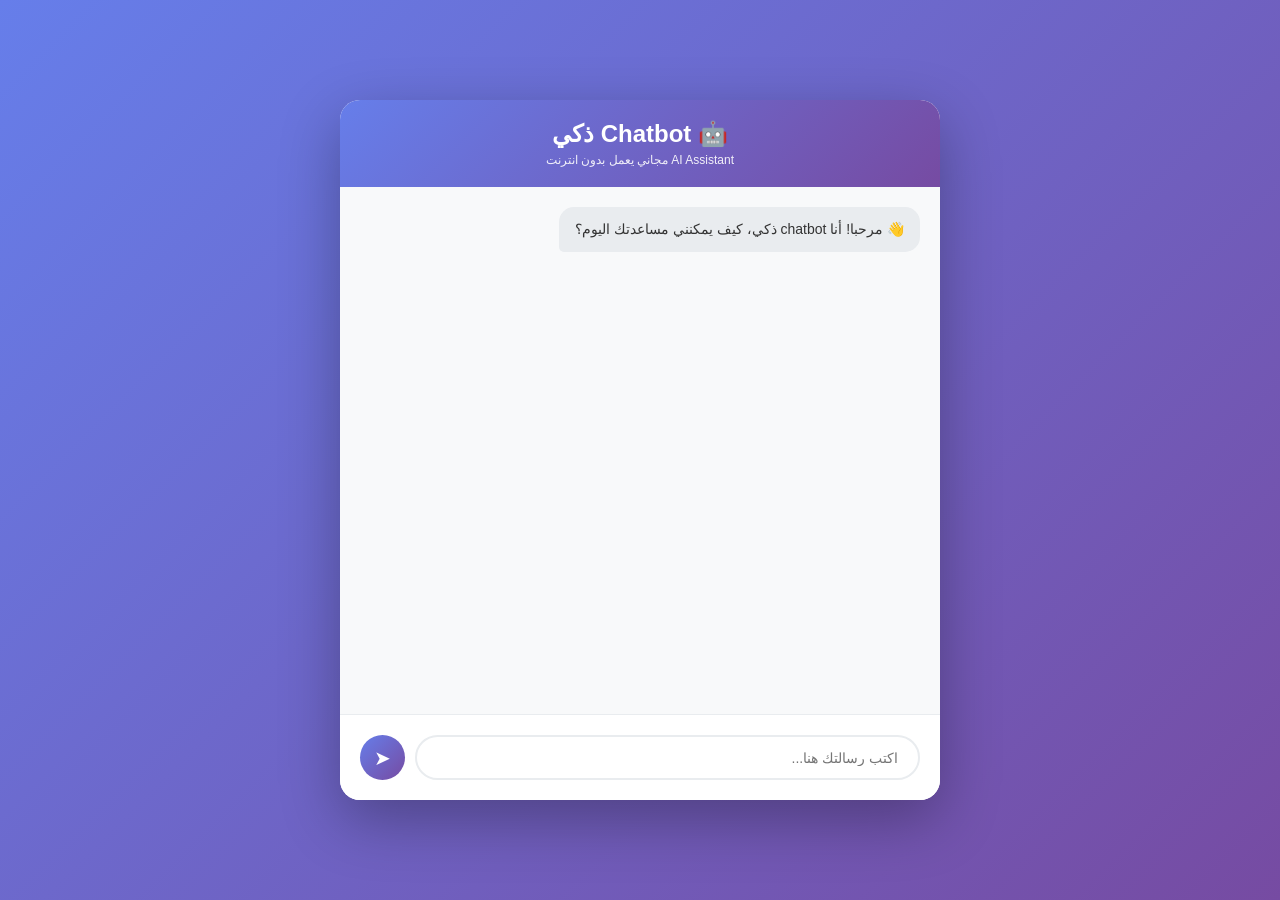
==== index.html @ 2962b030 "إضافة صفحة HTML الرئيسية للـ Chatbot" ====
<!DOCTYPE html>
<html lang="ar" dir="rtl">
<head>
    <meta charset="UTF-8">
    <meta name="viewport" content="width=device-width, initial-scale=1.0">
    <title>chatbot ذكي - AI Chatbot</title>
    <style>
        * {
            margin: 0;
            padding: 0;
            box-sizing: border-box;
        }

        body {
            font-family: 'Segoe UI', Tahoma, Geneva, Verdana, sans-serif;
            background: linear-gradient(135deg, #667eea 0%, #764ba2 100%);
            min-height: 100vh;
            display: flex;
            justify-content: center;
            align-items: center;
            padding: 20px;
        }

        .container {
            width: 100%;
            max-width: 600px;
            background: white;
            border-radius: 20px;
            box-shadow: 0 20px 60px rgba(0, 0, 0, 0.3);
            display: flex;
            flex-direction: column;
            height: 80vh;
            max-height: 700px;
            overflow: hidden;
        }

        .header {
            background: linear-gradient(135deg, #667eea 0%, #764ba2 100%);
            color: white;
            padding: 20px;
            text-align: center;
            box-shadow: 0 2px 10px rgba(0, 0, 0, 0.1);
        }

        .header h1 {
            font-size: 24px;
            margin-bottom: 5px;
        }

        .header p {
            font-size: 12px;
            opacity: 0.9;
        }

        .chat-box {
            flex: 1;
            overflow-y: auto;
            padding: 20px;
            background: #f8f9fa;
            display: flex;
            flex-direction: column;
            gap: 15px;
        }

        .message {
            display: flex;
            margin-bottom: 10px;
            animation: slideIn 0.3s ease-in-out;
        }

        @keyframes slideIn {
            from {
                opacity: 0;
                transform: translateY(10px);
            }
            to {
                opacity: 1;
                transform: translateY(0);
            }
        }

        .message.user {
            justify-content: flex-end;
        }

        .message.bot {
            justify-content: flex-start;
        }

        .message-content {
            max-width: 70%;
            padding: 12px 16px;
            border-radius: 15px;
            word-wrap: break-word;
            font-size: 14px;
            line-height: 1.5;
        }

        .user .message-content {
            background: linear-gradient(135deg, #667eea 0%, #764ba2 100%);
            color: white;
            border-bottom-right-radius: 5px;
        }

        .bot .message-content {
            background: #e9ecef;
            color: #333;
            border-bottom-left-radius: 5px;
        }

        .typing-indicator {
            display: flex;
            gap: 4px;
            padding: 12px 16px;
        }

        .typing-dot {
            width: 8px;
            height: 8px;
            border-radius: 50%;
            background: #667eea;
            animation: typing 1.4s infinite;
        }

        .typing-dot:nth-child(2) {
            animation-delay: 0.2s;
        }

        .typing-dot:nth-child(3) {
            animation-delay: 0.4s;
        }

        @keyframes typing {
            0%, 60%, 100% {
                opacity: 0.3;
            }
            30% {
                opacity: 1;
            }
        }

        .input-area {
            padding: 20px;
            background: white;
            border-top: 1px solid #e9ecef;
            display: flex;
            gap: 10px;
        }

        .input-group {
            display: flex;
            gap: 10px;
            flex: 1;
        }

        input[type="text"] {
            flex: 1;
            border: 2px solid #e9ecef;
            border-radius: 25px;
            padding: 12px 20px;
            font-size: 14px;
            outline: none;
            transition: border-color 0.3s;
        }

        input[type="text"]:focus {
            border-color: #667eea;
        }

        button {
            background: linear-gradient(135deg, #667eea 0%, #764ba2 100%);
            color: white;
            border: none;
            border-radius: 50%;
            width: 45px;
            height: 45px;
            cursor: pointer;
            font-size: 20px;
            display: flex;
            align-items: center;
            justify-content: center;
            transition: transform 0.2s;
        }

        button:hover {
            transform: scale(1.05);
        }

        button:active {
            transform: scale(0.95);
        }

        .welcome-message {
            text-align: center;
            color: #999;
            padding: 20px;
            font-size: 14px;
        }

        .scroll-indicator {
            text-align: center;
            color: #999;
            font-size: 12px;
            padding: 10px;
        }
    </style>
</head>
<body>
    <div class="container">
        <div class="header">
            <h1>🤖 Chatbot ذكي</h1>
            <p>AI Assistant مجاني يعمل بدون انترنت</p>
        </div>

        <div class="chat-box" id="chatBox">
            <div class="message bot">
                <div class="message-content">
                    👋 مرحبا! أنا chatbot ذكي، كيف يمكنني مساعدتك اليوم؟
                </div>
            </div>
        </div>

        <div class="input-area">
            <div class="input-group">
                <input 
                    type="text" 
                    id="userInput" 
                    placeholder="اكتب رسالتك هنا..."
                    autocomplete="off"
                >
                <button id="sendBtn">➤</button>
            </div>
        </div>
    </div>

    <script src="ai.js"></script>
</body>
</html>
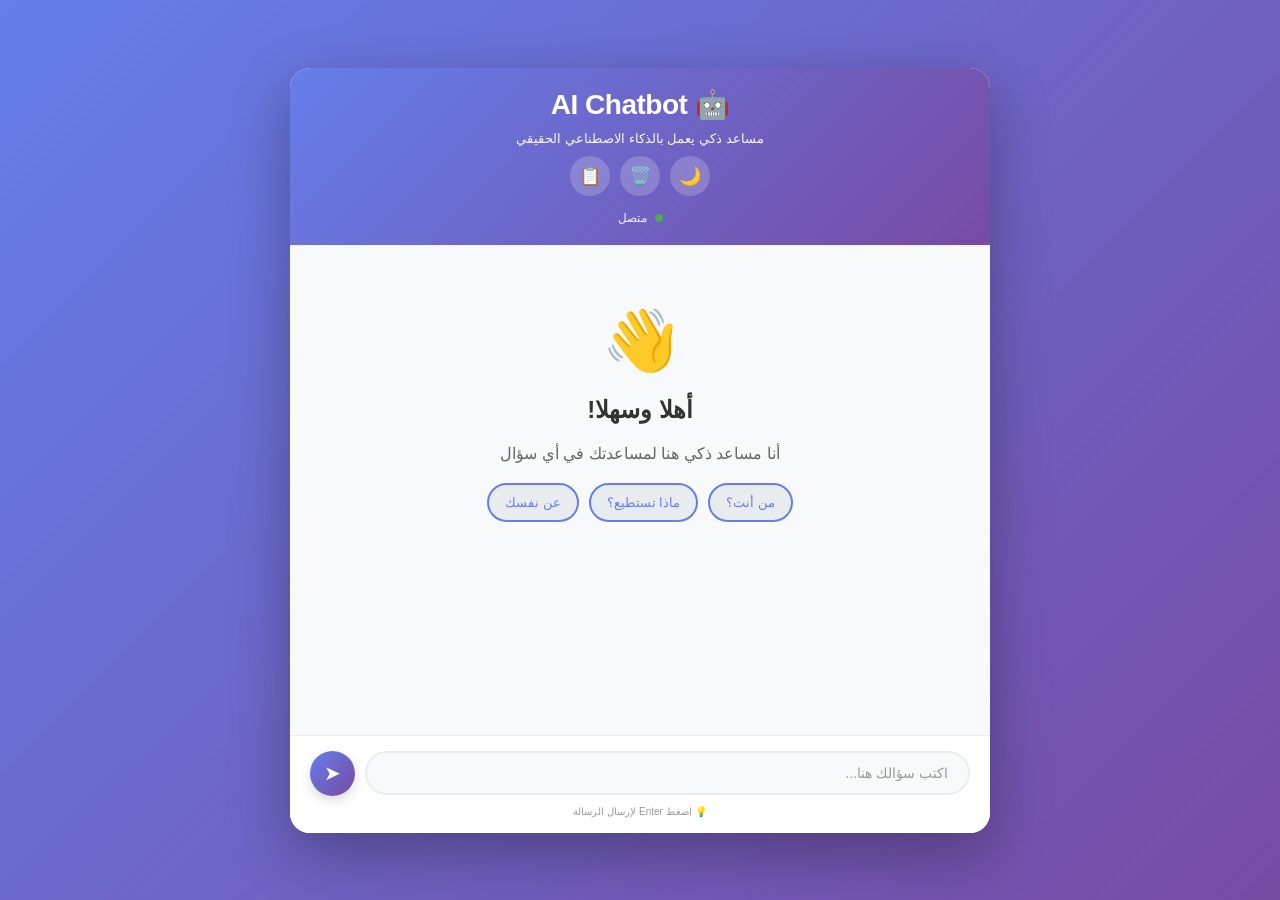
==== commit f8e74e6b: "🚀 تطوير شامل للمشروع - إصلاحات وتحسينات كاملة ✨ التحسينات الرئيسية: ✅ إصلاح HTML بالكامل - معايير W3" ====
--- a/index.html
+++ b/index.html
@@ -3,236 +3,122 @@
 <head>
     <meta charset="UTF-8">
     <meta name="viewport" content="width=device-width, initial-scale=1.0">
-    <title>chatbot ذكي - AI Chatbot</title>
-    <style>
-        * {
-            margin: 0;
-            padding: 0;
-            box-sizing: border-box;
-        }
-
-        body {
-            font-family: 'Segoe UI', Tahoma, Geneva, Verdana, sans-serif;
-            background: linear-gradient(135deg, #667eea 0%, #764ba2 100%);
-            min-height: 100vh;
-            display: flex;
-            justify-content: center;
-            align-items: center;
-            padding: 20px;
-        }
-
-        .container {
-            width: 100%;
-            max-width: 600px;
-            background: white;
-            border-radius: 20px;
-            box-shadow: 0 20px 60px rgba(0, 0, 0, 0.3);
-            display: flex;
-            flex-direction: column;
-            height: 80vh;
-            max-height: 700px;
-            overflow: hidden;
-        }
-
-        .header {
-            background: linear-gradient(135deg, #667eea 0%, #764ba2 100%);
-            color: white;
-            padding: 20px;
-            text-align: center;
-            box-shadow: 0 2px 10px rgba(0, 0, 0, 0.1);
-        }
-
-        .header h1 {
-            font-size: 24px;
-            margin-bottom: 5px;
-        }
-
-        .header p {
-            font-size: 12px;
-            opacity: 0.9;
-        }
-
-        .chat-box {
-            flex: 1;
-            overflow-y: auto;
-            padding: 20px;
-            background: #f8f9fa;
-            display: flex;
-            flex-direction: column;
-            gap: 15px;
-        }
-
-        .message {
-            display: flex;
-            margin-bottom: 10px;
-            animation: slideIn 0.3s ease-in-out;
-        }
-
-        @keyframes slideIn {
-            from {
-                opacity: 0;
-                transform: translateY(10px);
-            }
-            to {
-                opacity: 1;
-                transform: translateY(0);
-            }
-        }
-
-        .message.user {
-            justify-content: flex-end;
-        }
-
-        .message.bot {
-            justify-content: flex-start;
-        }
-
-        .message-content {
-            max-width: 70%;
-            padding: 12px 16px;
-            border-radius: 15px;
-            word-wrap: break-word;
-            font-size: 14px;
-            line-height: 1.5;
-        }
-
-        .user .message-content {
-            background: linear-gradient(135deg, #667eea 0%, #764ba2 100%);
-            color: white;
-            border-bottom-right-radius: 5px;
-        }
-
-        .bot .message-content {
-            background: #e9ecef;
-            color: #333;
-            border-bottom-left-radius: 5px;
-        }
-
-        .typing-indicator {
-            display: flex;
-            gap: 4px;
-            padding: 12px 16px;
-        }
-
-        .typing-dot {
-            width: 8px;
-            height: 8px;
-            border-radius: 50%;
-            background: #667eea;
-            animation: typing 1.4s infinite;
-        }
-
-        .typing-dot:nth-child(2) {
-            animation-delay: 0.2s;
-        }
-
-        .typing-dot:nth-child(3) {
-            animation-delay: 0.4s;
-        }
-
-        @keyframes typing {
-            0%, 60%, 100% {
-                opacity: 0.3;
-            }
-            30% {
-                opacity: 1;
-            }
-        }
-
-        .input-area {
-            padding: 20px;
-            background: white;
-            border-top: 1px solid #e9ecef;
-            display: flex;
-            gap: 10px;
-        }
-
-        .input-group {
-            display: flex;
-            gap: 10px;
-            flex: 1;
-        }
-
-        input[type="text"] {
-            flex: 1;
-            border: 2px solid #e9ecef;
-            border-radius: 25px;
-            padding: 12px 20px;
-            font-size: 14px;
-            outline: none;
-            transition: border-color 0.3s;
-        }
-
-        input[type="text"]:focus {
-            border-color: #667eea;
-        }
-
-        button {
-            background: linear-gradient(135deg, #667eea 0%, #764ba2 100%);
-            color: white;
-            border: none;
-            border-radius: 50%;
-            width: 45px;
-            height: 45px;
-            cursor: pointer;
-            font-size: 20px;
-            display: flex;
-            align-items: center;
-            justify-content: center;
-            transition: transform 0.2s;
-        }
-
-        button:hover {
-            transform: scale(1.05);
-        }
-
-        button:active {
-            transform: scale(0.95);
-        }
-
-        .welcome-message {
-            text-align: center;
-            color: #999;
-            padding: 20px;
-            font-size: 14px;
-        }
-
-        .scroll-indicator {
-            text-align: center;
-            color: #999;
-            font-size: 12px;
-            padding: 10px;
-        }
-    </style>
+    <meta name="description" content="AI Chatbot ذكي يعمل بدون إنترنت - دردشة مجانية بالعربية">
+    <meta name="keywords" content="chatbot, ai, ذكاء اصطناعي, دردشة, عربي">
+    <meta name="author" content="OtmanMomo">
+    <meta name="theme-color" content="#667eea">
+    <title>🤖 AI Chatbot - دردشة ذكية</title>
+    <link rel="stylesheet" href="styles.css">
 </head>
 <body>
+    <!-- الحاوية الرئيسية -->
     <div class="container">
+        <!-- رأس التطبيق -->
         <div class="header">
-            <h1>🤖 Chatbot ذكي</h1>
-            <p>AI Assistant مجاني يعمل بدون انترنت</p>
+            <div class="header-content">
+                <h1>🤖 AI Chatbot</h1>
+                <p>مساعد ذكي يعمل بالذكاء الاصطناعي الحقيقي</p>
+                <div class="header-controls">
+                    <button id="themeToggle" class="btn-icon" aria-label="تبديل الوضع الليلي" title="تبديل الوضع">
+                        🌙
+                    </button>
+                    <button id="clearChat" class="btn-icon" aria-label="مسح المحادثة" title="مسح المحادثة">
+                        🗑️
+                    </button>
+                    <button id="historyBtn" class="btn-icon" aria-label="عرض السجل" title="السجل">
+                        📋
+                    </button>
+                </div>
+            </div>
+            <div id="connectionStatus" class="connection-status">
+                <span class="status-dot online"></span>
+                <span>متصل</span>
+            </div>
         </div>
 
-        <div class="chat-box" id="chatBox">
-            <div class="message bot">
-                <div class="message-content">
-                    👋 مرحبا! أنا chatbot ذكي، كيف يمكنني مساعدتك اليوم؟
+        <!-- منطقة الدردشة -->
+        <div class="chat-container">
+            <div class="chat-box" id="chatBox" role="log" aria-live="polite" aria-label="منطقة الدردشة">
+                <div class="welcome-section">
+                    <div class="welcome-icon">👋</div>
+                    <h2>أهلا وسهلا!</h2>
+                    <p>أنا مساعد ذكي هنا لمساعدتك في أي سؤال</p>
+                    <div class="quick-actions">
+                        <button class="quick-btn" data-prompt="من أنت">من أنت؟</button>
+                        <button class="quick-btn" data-prompt="ماذا تستطيع أن تفعل">ماذا تستطيع؟</button>
+                        <button class="quick-btn" data-prompt="أخبرني عن نفسك">عن نفسك</button>
+                    </div>
                 </div>
             </div>
         </div>
 
+        <!-- منطقة الإدخال -->
         <div class="input-area">
             <div class="input-group">
                 <input 
                     type="text" 
                     id="userInput" 
-                    placeholder="اكتب رسالتك هنا..."
+                    placeholder="اكتب سؤالك هنا..."
                     autocomplete="off"
+                    aria-label="حقل الإدخال"
+                    maxlength="500"
                 >
-                <button id="sendBtn">➤</button>
+                <button id="sendBtn" class="send-button" aria-label="إرسال الرسالة" title="إرسال (Enter)">
+                    <span class="send-icon">➤</span>
+                </button>
+            </div>
+            <div class="input-hints">
+                <small>💡 اضغط Enter لإرسال الرسالة</small>
             </div>
         </div>
     </div>
 
+    <!-- نافذة السجل -->
+    <div id="historyModal" class="modal" aria-hidden="true">
+        <div class="modal-content">
+            <div class="modal-header">
+                <h2>📋 سجل المحادثات</h2>
+                <button id="closeHistory" class="close-btn" aria-label="إغلاق">&times;</button>
+            </div>
+            <div id="historyList" class="history-list">
+                <!-- سيتم ملء هذا ديناميكياً -->
+            </div>
+            <div class="modal-footer">
+                <button id="exportHistory" class="btn-primary">📥 تحميل السجل</button>
+                <button id="clearHistory" class="btn-danger">🗑️ حذف السجل</button>
+            </div>
+        </div>
+    </div>
+
+    <!-- نافذة إدخال API Key -->
+    <div id="apiModal" class="modal" aria-hidden="true">
+        <div class="modal-content modal-sm">
+            <div class="modal-header">
+                <h2>🔑 إدخال API Key</h2>
+                <button id="closeApiModal" class="close-btn" aria-label="إغلاق">&times;</button>
+            </div>
+            <div class="modal-body">
+                <p>أدخل Hugging Face API Key للحصول على ذكاء اصطناعي حقيقي:</p>
+                <input 
+                    type="password" 
+                    id="apiKeyInput" 
+                    placeholder="أدخل API Key هنا"
+                    class="input-field"
+                >
+                <p class="hint">
+                    <a href="https://huggingface.co/settings/tokens" target="_blank" rel="noopener">احصل على API Key من هنا</a>
+                </p>
+            </div>
+            <div class="modal-footer">
+                <button id="saveApiKey" class="btn-primary">💾 حفظ</button>
+                <button id="skipApiKey" class="btn-secondary">تخطي</button>
+            </div>
+        </div>
+    </div>
+
+    <!-- إشعارات -->
+    <div id="notification" class="notification" role="alert" aria-live="assertive"></div>
+
     <script src="ai.js"></script>
 </body>
-</html>
+</html>
--- a/styles.css
+++ b/styles.css
@@ -0,0 +1,803 @@
+/* ====================================== 
+   AI Chatbot - Stylesheet
+   ====================================== */
+
+/* متغيرات CSS */
+:root {
+    --primary-color: #667eea;
+    --secondary-color: #764ba2;
+    --success-color: #4caf50;
+    --danger-color: #f44336;
+    --warning-color: #ff9800;
+    --info-color: #2196f3;
+
+    --bg-primary: #ffffff;
+    --bg-secondary: #f8f9fa;
+    --bg-tertiary: #e9ecef;
+    
+    --text-primary: #333333;
+    --text-secondary: #666666;
+    --text-tertiary: #999999;
+    
+    --border-color: #e9ecef;
+    --shadow-sm: 0 2px 4px rgba(0, 0, 0, 0.1);
+    --shadow-md: 0 4px 12px rgba(0, 0, 0, 0.15);
+    --shadow-lg: 0 20px 60px rgba(0, 0, 0, 0.3);
+    
+    --radius-sm: 8px;
+    --radius-md: 15px;
+    --radius-lg: 20px;
+    
+    --transition: all 0.3s ease;
+}
+
+/* الوضع الليلي */
+[data-theme="dark"] {
+    --bg-primary: #1a1a1a;
+    --bg-secondary: #2d2d2d;
+    --bg-tertiary: #3f3f3f;
+    
+    --text-primary: #ffffff;
+    --text-secondary: #cccccc;
+    --text-tertiary: #999999;
+    
+    --border-color: #3f3f3f;
+}
+
+/* إعادة تعيين عام */
+* {
+    margin: 0;
+    padding: 0;
+    box-sizing: border-box;
+}
+
+html {
+    scroll-behavior: smooth;
+    font-size: 16px;
+}
+
+body {
+    font-family: 'Segoe UI', 'Segoe UI', 'Helvetica Neue', 'Arial', sans-serif;
+    background: linear-gradient(135deg, var(--primary-color) 0%, var(--secondary-color) 100%);
+    min-height: 100vh;
+    display: flex;
+    justify-content: center;
+    align-items: center;
+    padding: 10px 20px;
+    color: var(--text-primary);
+    background-attachment: fixed;
+}
+
+/* الحاوية الرئيسية */
+.container {
+    width: 100%;
+    max-width: 700px;
+    background: var(--bg-primary);
+    border-radius: var(--radius-lg);
+    box-shadow: var(--shadow-lg);
+    display: flex;
+    flex-direction: column;
+    height: 85vh;
+    max-height: 800px;
+    overflow: hidden;
+    transition: var(--transition);
+}
+
+/* رأس التطبيق */
+.header {
+    background: linear-gradient(135deg, var(--primary-color) 0%, var(--secondary-color) 100%);
+    color: white;
+    padding: 20px;
+    text-align: center;
+    box-shadow: var(--shadow-md);
+    flex-shrink: 0;
+}
+
+.header-content {
+    display: flex;
+    flex-direction: column;
+    align-items: center;
+    gap: 10px;
+    margin-bottom: 15px;
+}
+
+.header h1 {
+    font-size: 28px;
+    font-weight: 700;
+    margin: 0;
+    letter-spacing: -0.5px;
+}
+
+.header p {
+    font-size: 13px;
+    opacity: 0.95;
+    margin: 0;
+}
+
+.header-controls {
+    display: flex;
+    gap: 10px;
+    justify-content: center;
+}
+
+.btn-icon {
+    background: rgba(255, 255, 255, 0.2);
+    border: none;
+    color: white;
+    width: 40px;
+    height: 40px;
+    border-radius: 50%;
+    cursor: pointer;
+    font-size: 18px;
+    display: flex;
+    align-items: center;
+    justify-content: center;
+    transition: var(--transition);
+    backdrop-filter: blur(10px);
+}
+
+.btn-icon:hover {
+    background: rgba(255, 255, 255, 0.3);
+    transform: scale(1.1);
+}
+
+.btn-icon:active {
+    transform: scale(0.95);
+}
+
+.connection-status {
+    display: flex;
+    align-items: center;
+    gap: 8px;
+    font-size: 12px;
+    opacity: 0.9;
+    justify-content: center;
+}
+
+.status-dot {
+    width: 8px;
+    height: 8px;
+    border-radius: 50%;
+    animation: pulse 2s infinite;
+}
+
+.status-dot.online {
+    background: #4caf50;
+}
+
+.status-dot.offline {
+    background: #f44336;
+    animation: none;
+}
+
+@keyframes pulse {
+    0%, 100% {
+        opacity: 1;
+    }
+    50% {
+        opacity: 0.6;
+    }
+}
+
+/* منطقة الدردشة */
+.chat-container {
+    flex: 1;
+    overflow-y: auto;
+    overflow-x: hidden;
+    padding: 0;
+    display: flex;
+    flex-direction: column;
+}
+
+.chat-box {
+    flex: 1;
+    padding: 20px;
+    display: flex;
+    flex-direction: column;
+    gap: 15px;
+    background: var(--bg-secondary);
+    overflow-y: auto;
+}
+
+/* تنسيق شريط التمرير */
+.chat-box::-webkit-scrollbar {
+    width: 8px;
+}
+
+.chat-box::-webkit-scrollbar-track {
+    background: var(--bg-secondary);
+}
+
+.chat-box::-webkit-scrollbar-thumb {
+    background: var(--primary-color);
+    border-radius: 4px;
+}
+
+.chat-box::-webkit-scrollbar-thumb:hover {
+    background: var(--secondary-color);
+}
+
+/* الرسالة */
+.message {
+    display: flex;
+    animation: slideIn 0.4s ease-in-out;
+}
+
+@keyframes slideIn {
+    from {
+        opacity: 0;
+        transform: translateY(10px);
+    }
+    to {
+        opacity: 1;
+        transform: translateY(0);
+    }
+}
+
+.message.user {
+    justify-content: flex-end;
+}
+
+.message.bot {
+    justify-content: flex-start;
+}
+
+.message-content {
+    max-width: 75%;
+    padding: 14px 18px;
+    border-radius: var(--radius-md);
+    word-wrap: break-word;
+    white-space: pre-wrap;
+    font-size: 14px;
+    line-height: 1.5;
+    box-shadow: var(--shadow-sm);
+    transition: var(--transition);
+}
+
+.message-content:hover {
+    box-shadow: var(--shadow-md);
+}
+
+.user .message-content {
+    background: linear-gradient(135deg, var(--primary-color) 0%, var(--secondary-color) 100%);
+    color: white;
+    border-bottom-right-radius: 5px;
+}
+
+.bot .message-content {
+    background: var(--bg-tertiary);
+    color: var(--text-primary);
+    border-bottom-left-radius: 5px;
+}
+
+/* مؤشر الكتابة */
+.typing-indicator {
+    display: flex;
+    gap: 6px;
+    padding: 14px 18px;
+    background: var(--bg-tertiary);
+    border-radius: var(--radius-md);
+    width: fit-content;
+    border-bottom-left-radius: 5px;
+}
+
+.typing-dot {
+    width: 10px;
+    height: 10px;
+    border-radius: 50%;
+    background: var(--primary-color);
+    animation: typing 1.4s infinite;
+}
+
+.typing-dot:nth-child(2) {
+    animation-delay: 0.2s;
+}
+
+.typing-dot:nth-child(3) {
+    animation-delay: 0.4s;
+}
+
+@keyframes typing {
+    0%, 60%, 100% {
+        opacity: 0.3;
+        transform: translateY(0);
+    }
+    30% {
+        opacity: 1;
+        transform: translateY(-10px);
+    }
+}
+
+/* قسم الترحيب */
+.welcome-section {
+    text-align: center;
+    padding: 40px 20px;
+    display: flex;
+    flex-direction: column;
+    align-items: center;
+    gap: 20px;
+}
+
+.welcome-icon {
+    font-size: 60px;
+    animation: bounce 2s infinite;
+}
+
+@keyframes bounce {
+    0%, 100% {
+        transform: translateY(0);
+    }
+    50% {
+        transform: translateY(-10px);
+    }
+}
+
+.welcome-section h2 {
+    font-size: 24px;
+    color: var(--text-primary);
+    margin: 0;
+}
+
+.welcome-section p {
+    color: var(--text-secondary);
+    margin: 0;
+}
+
+.quick-actions {
+    display: flex;
+    gap: 10px;
+    flex-wrap: wrap;
+    justify-content: center;
+}
+
+.quick-btn {
+    background: var(--bg-tertiary);
+    border: 2px solid var(--primary-color);
+    color: var(--primary-color);
+    padding: 10px 16px;
+    border-radius: 20px;
+    cursor: pointer;
+    font-size: 13px;
+    font-weight: 500;
+    transition: var(--transition);
+}
+
+.quick-btn:hover {
+    background: var(--primary-color);
+    color: white;
+    transform: translateY(-2px);
+}
+
+/* منطقة الإدخال */
+.input-area {
+    padding: 15px 20px;
+    background: var(--bg-primary);
+    border-top: 1px solid var(--border-color);
+    flex-shrink: 0;
+}
+
+.input-group {
+    display: flex;
+    gap: 10px;
+    align-items: center;
+}
+
+#userInput {
+    flex: 1;
+    border: 2px solid var(--border-color);
+    border-radius: 25px;
+    padding: 12px 20px;
+    font-size: 14px;
+    background: var(--bg-secondary);
+    color: var(--text-primary);
+    outline: none;
+    transition: var(--transition);
+    font-family: inherit;
+}
+
+#userInput:focus {
+    border-color: var(--primary-color);
+    box-shadow: 0 0 0 3px rgba(102, 126, 234, 0.1);
+}
+
+#userInput::placeholder {
+    color: var(--text-tertiary);
+}
+
+.send-button {
+    background: linear-gradient(135deg, var(--primary-color) 0%, var(--secondary-color) 100%);
+    color: white;
+    border: none;
+    border-radius: 50%;
+    width: 45px;
+    height: 45px;
+    cursor: pointer;
+    display: flex;
+    align-items: center;
+    justify-content: center;
+    transition: var(--transition);
+    font-size: 20px;
+    flex-shrink: 0;
+    box-shadow: var(--shadow-md);
+}
+
+.send-button:hover:not(:disabled) {
+    transform: scale(1.08);
+    box-shadow: var(--shadow-lg);
+}
+
+.send-button:active:not(:disabled) {
+    transform: scale(0.95);
+}
+
+.send-button:disabled {
+    opacity: 0.5;
+    cursor: not-allowed;
+}
+
+.input-hints {
+    margin-top: 8px;
+    text-align: center;
+    font-size: 12px;
+    color: var(--text-tertiary);
+}
+
+/* الأزرار العامة */
+.btn-primary {
+    background: var(--primary-color);
+    color: white;
+    border: none;
+    padding: 10px 20px;
+    border-radius: var(--radius-md);
+    cursor: pointer;
+    font-size: 14px;
+    transition: var(--transition);
+}
+
+.btn-primary:hover {
+    background: var(--secondary-color);
+    transform: translateY(-2px);
+}
+
+.btn-secondary {
+    background: var(--bg-tertiary);
+    color: var(--text-primary);
+    border: none;
+    padding: 10px 20px;
+    border-radius: var(--radius-md);
+    cursor: pointer;
+    font-size: 14px;
+    transition: var(--transition);
+}
+
+.btn-secondary:hover {
+    background: var(--border-color);
+}
+
+.btn-danger {
+    background: var(--danger-color);
+    color: white;
+    border: none;
+    padding: 10px 20px;
+    border-radius: var(--radius-md);
+    cursor: pointer;
+    font-size: 14px;
+    transition: var(--transition);
+}
+
+.btn-danger:hover {
+    background: #d32f2f;
+}
+
+/* النوافذ المنبثقة */
+.modal {
+    display: none;
+    position: fixed;
+    top: 0;
+    left: 0;
+    right: 0;
+    bottom: 0;
+    background: rgba(0, 0, 0, 0.5);
+    z-index: 1000;
+    align-items: center;
+    justify-content: center;
+    padding: 20px;
+    backdrop-filter: blur(4px);
+}
+
+.modal.active {
+    display: flex;
+}
+
+.modal-content {
+    background: var(--bg-primary);
+    border-radius: var(--radius-lg);
+    box-shadow: var(--shadow-lg);
+    width: 100%;
+    max-width: 500px;
+    max-height: 80vh;
+    overflow-y: auto;
+    animation: slideUp 0.3s ease-in-out;
+}
+
+.modal-sm {
+    max-width: 400px;
+}
+
+@keyframes slideUp {
+    from {
+        transform: translateY(50px);
+        opacity: 0;
+    }
+    to {
+        transform: translateY(0);
+        opacity: 1;
+    }
+}
+
+.modal-header {
+    display: flex;
+    justify-content: space-between;
+    align-items: center;
+    padding: 20px;
+    border-bottom: 1px solid var(--border-color);
+}
+
+.modal-header h2 {
+    margin: 0;
+    font-size: 20px;
+}
+
+.close-btn {
+    background: none;
+    border: none;
+    font-size: 28px;
+    cursor: pointer;
+    color: var(--text-secondary);
+    width: 40px;
+    height: 40px;
+    display: flex;
+    align-items: center;
+    justify-content: center;
+    border-radius: 50%;
+    transition: var(--transition);
+}
+
+.close-btn:hover {
+    background: var(--bg-secondary);
+    color: var(--text-primary);
+}
+
+.modal-body {
+    padding: 20px;
+}
+
+.modal-footer {
+    padding: 20px;
+    border-top: 1px solid var(--border-color);
+    display: flex;
+    gap: 10px;
+    justify-content: flex-end;
+    flex-wrap: wrap;
+}
+
+/* السجل */
+.history-list {
+    padding: 20px;
+    max-height: 400px;
+    overflow-y: auto;
+}
+
+.history-item {
+    margin-bottom: 15px;
+    padding: 12px;
+    background: var(--bg-secondary);
+    border-radius: var(--radius-md);
+    border-right: 3px solid var(--primary-color);
+}
+
+.history-time {
+    font-size: 12px;
+    color: var(--text-tertiary);
+    margin-bottom: 5px;
+}
+
+.history-user {
+    color: var(--primary-color);
+    font-weight: 500;
+    margin-bottom: 5px;
+}
+
+.history-bot {
+    color: var(--text-secondary);
+    font-size: 13px;
+}
+
+/* حقول الإدخال */
+.input-field {
+    width: 100%;
+    padding: 12px;
+    border: 2px solid var(--border-color);
+    border-radius: var(--radius-md);
+    font-size: 14px;
+    background: var(--bg-secondary);
+    color: var(--text-primary);
+    outline: none;
+    transition: var(--transition);
+    font-family: inherit;
+    margin-bottom: 10px;
+}
+
+.input-field:focus {
+    border-color: var(--primary-color);
+    box-shadow: 0 0 0 3px rgba(102, 126, 234, 0.1);
+}
+
+.hint {
+    font-size: 12px;
+    color: var(--text-tertiary);
+    margin: 10px 0 0 0;
+}
+
+.hint a {
+    color: var(--primary-color);
+    text-decoration: none;
+}
+
+.hint a:hover {
+    text-decoration: underline;
+}
+
+/* الإشعارات */
+.notification {
+    position: fixed;
+    bottom: 20px;
+    left: 20px;
+    background: var(--bg-primary);
+    color: var(--text-primary);
+    padding: 15px 20px;
+    border-radius: var(--radius-md);
+    box-shadow: var(--shadow-lg);
+    display: none;
+    z-index: 2000;
+    animation: slideInLeft 0.3s ease-in-out;
+    max-width: 300px;
+    border-left: 4px solid var(--primary-color);
+}
+
+.notification.show {
+    display: block;
+}
+
+.notification.success {
+    border-left-color: var(--success-color);
+}
+
+.notification.error {
+    border-left-color: var(--danger-color);
+}
+
+.notification.warning {
+    border-left-color: var(--warning-color);
+}
+
+.notification.info {
+    border-left-color: var(--info-color);
+}
+
+@keyframes slideInLeft {
+    from {
+        transform: translateX(-400px);
+        opacity: 0;
+    }
+    to {
+        transform: translateX(0);
+        opacity: 1;
+    }
+}
+
+/* التصميم المتجاوب */
+@media (max-width: 768px) {
+    .container {
+        max-width: 100%;
+        height: 100vh;
+        max-height: none;
+        border-radius: 0;
+    }
+
+    .message-content {
+        max-width: 85%;
+        font-size: 13px;
+    }
+
+    .header h1 {
+        font-size: 22px;
+    }
+
+    .header p {
+        font-size: 12px;
+    }
+
+    .modal-content {
+        max-width: 90%;
+    }
+
+    .quick-actions {
+        flex-direction: column;
+        width: 100%;
+    }
+
+    .quick-btn {
+        width: 100%;
+    }
+
+    .notification {
+        left: 10px;
+        right: 10px;
+        max-width: none;
+    }
+}
+
+@media (max-width: 480px) {
+    body {
+        padding: 0;
+    }
+
+    .container {
+        height: 100vh;
+    }
+
+    .header {
+        padding: 15px;
+    }
+
+    .header h1 {
+        font-size: 20px;
+    }
+
+    .input-area {
+        padding: 12px 15px;
+    }
+
+    .modal-footer {
+        flex-direction: column;
+    }
+
+    .btn-primary,
+    .btn-secondary,
+    .btn-danger {
+        width: 100%;
+    }
+
+    .notification {
+        bottom: 10px;
+        left: 10px;
+        right: 10px;
+    }
+}
+
+/* طباعة */
+@media print {
+    body {
+        background: white;
+    }
+
+    .container {
+        box-shadow: none;
+    }
+
+    .input-area,
+    .header-controls,
+    .send-button {
+        display: none;
+    }
+}
+
+/* تقليل الحركة */
+@media (prefers-reduced-motion: reduce) {
+    * {
+        animation-duration: 0.01ms !important;
+        animation-iteration-count: 1 !important;
+        transition-duration: 0.01ms !important;
+    }
+}
